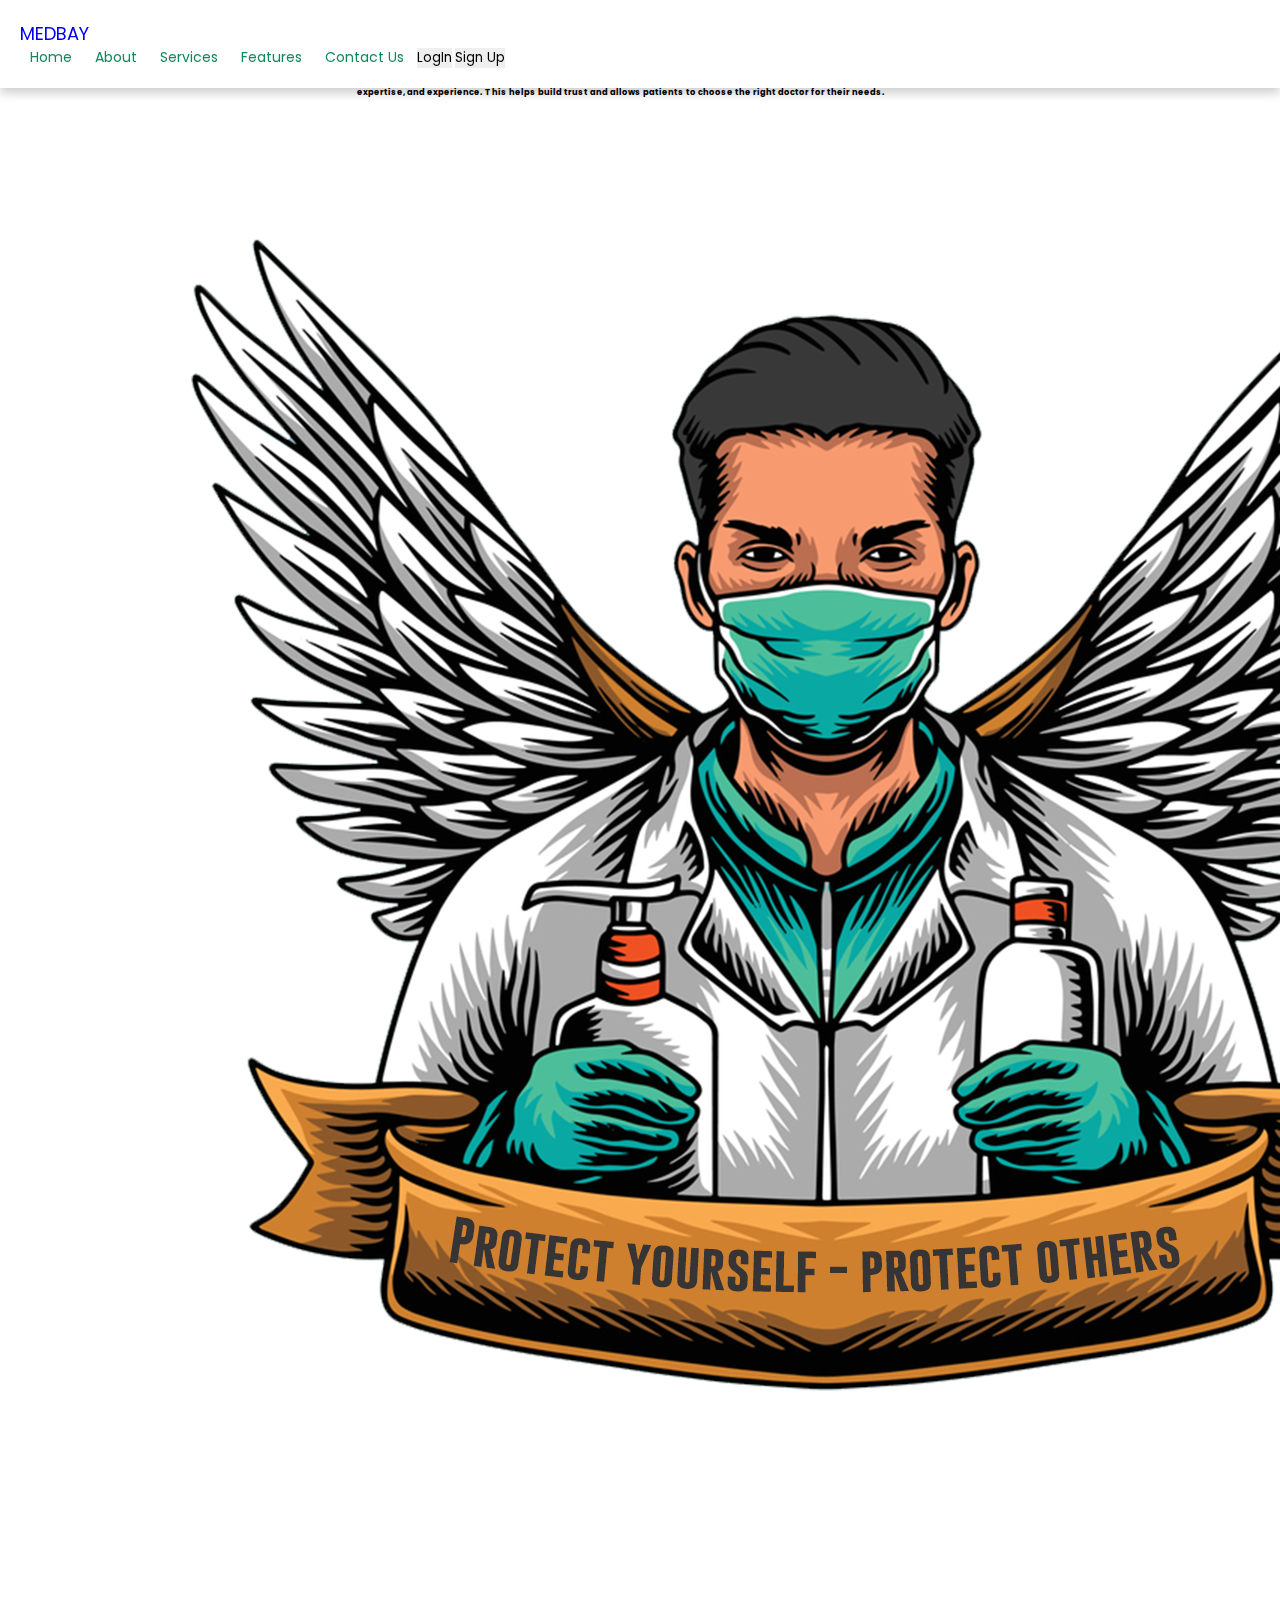
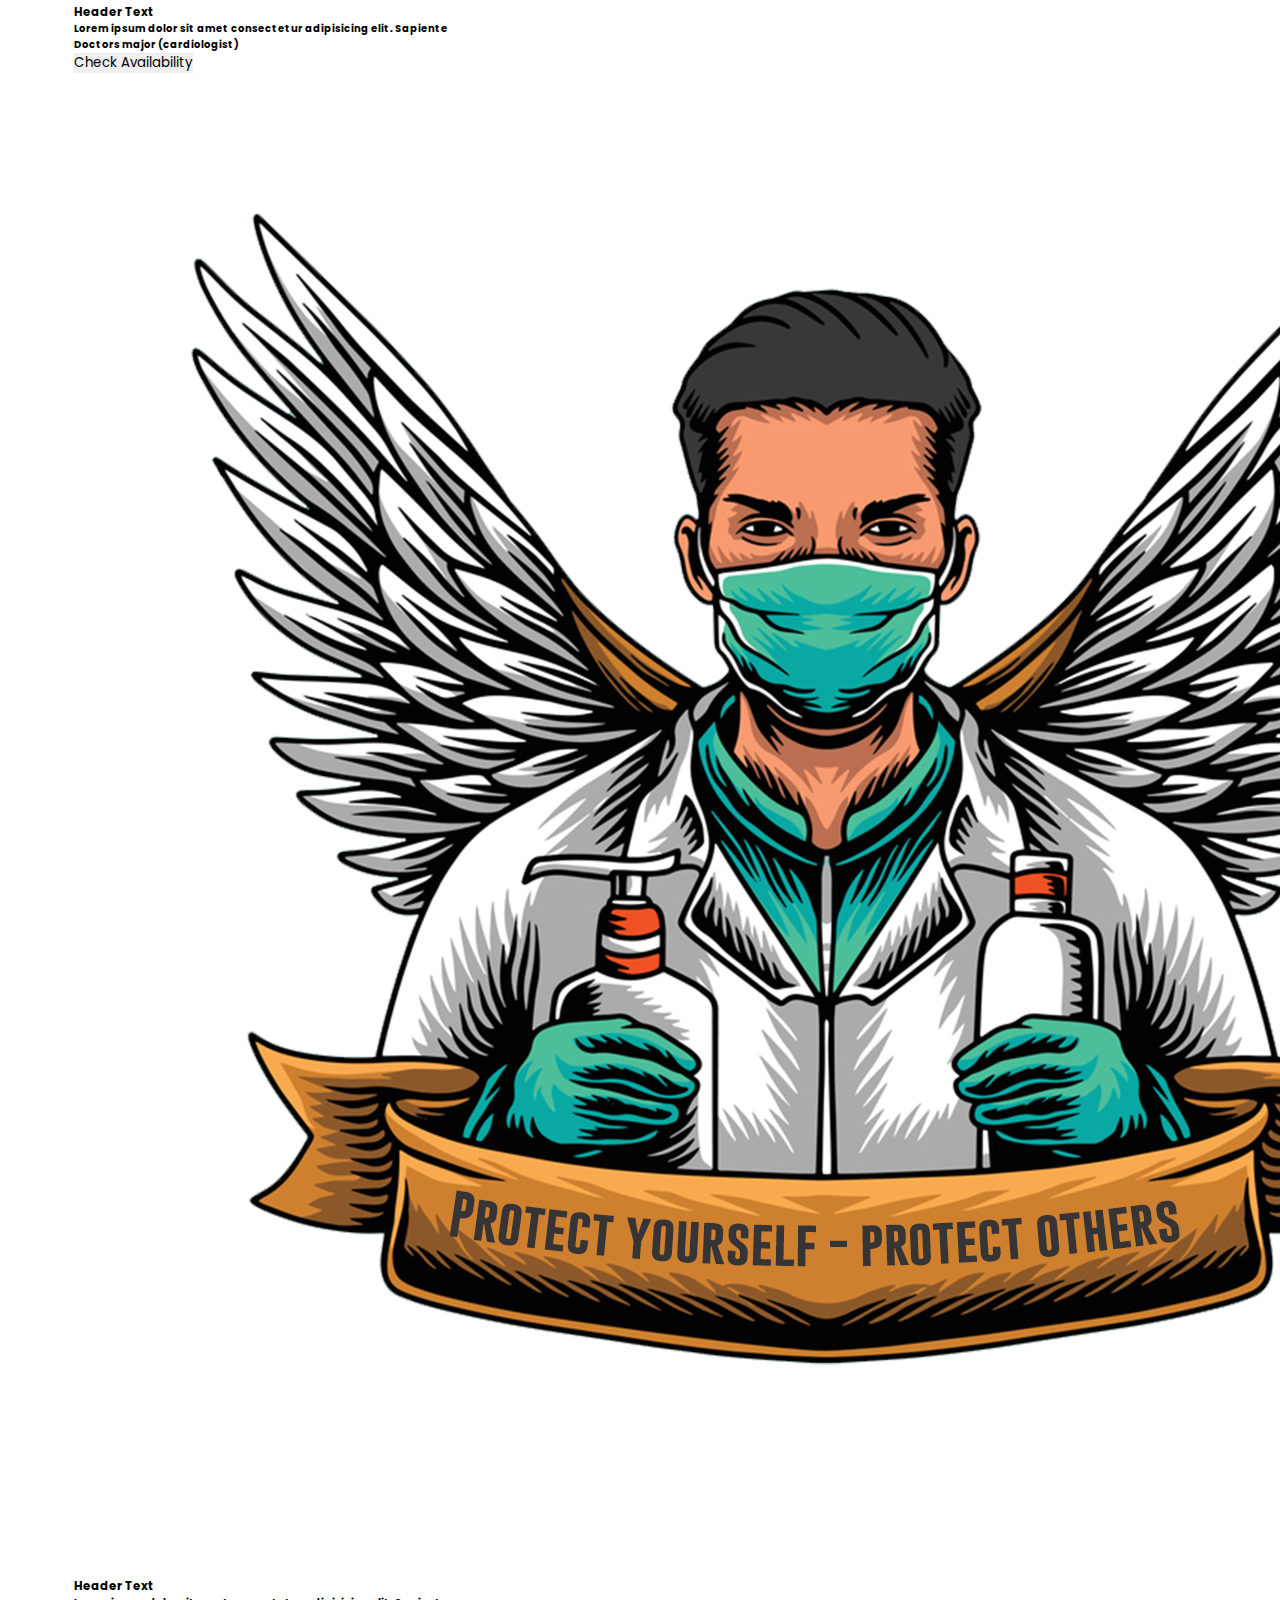
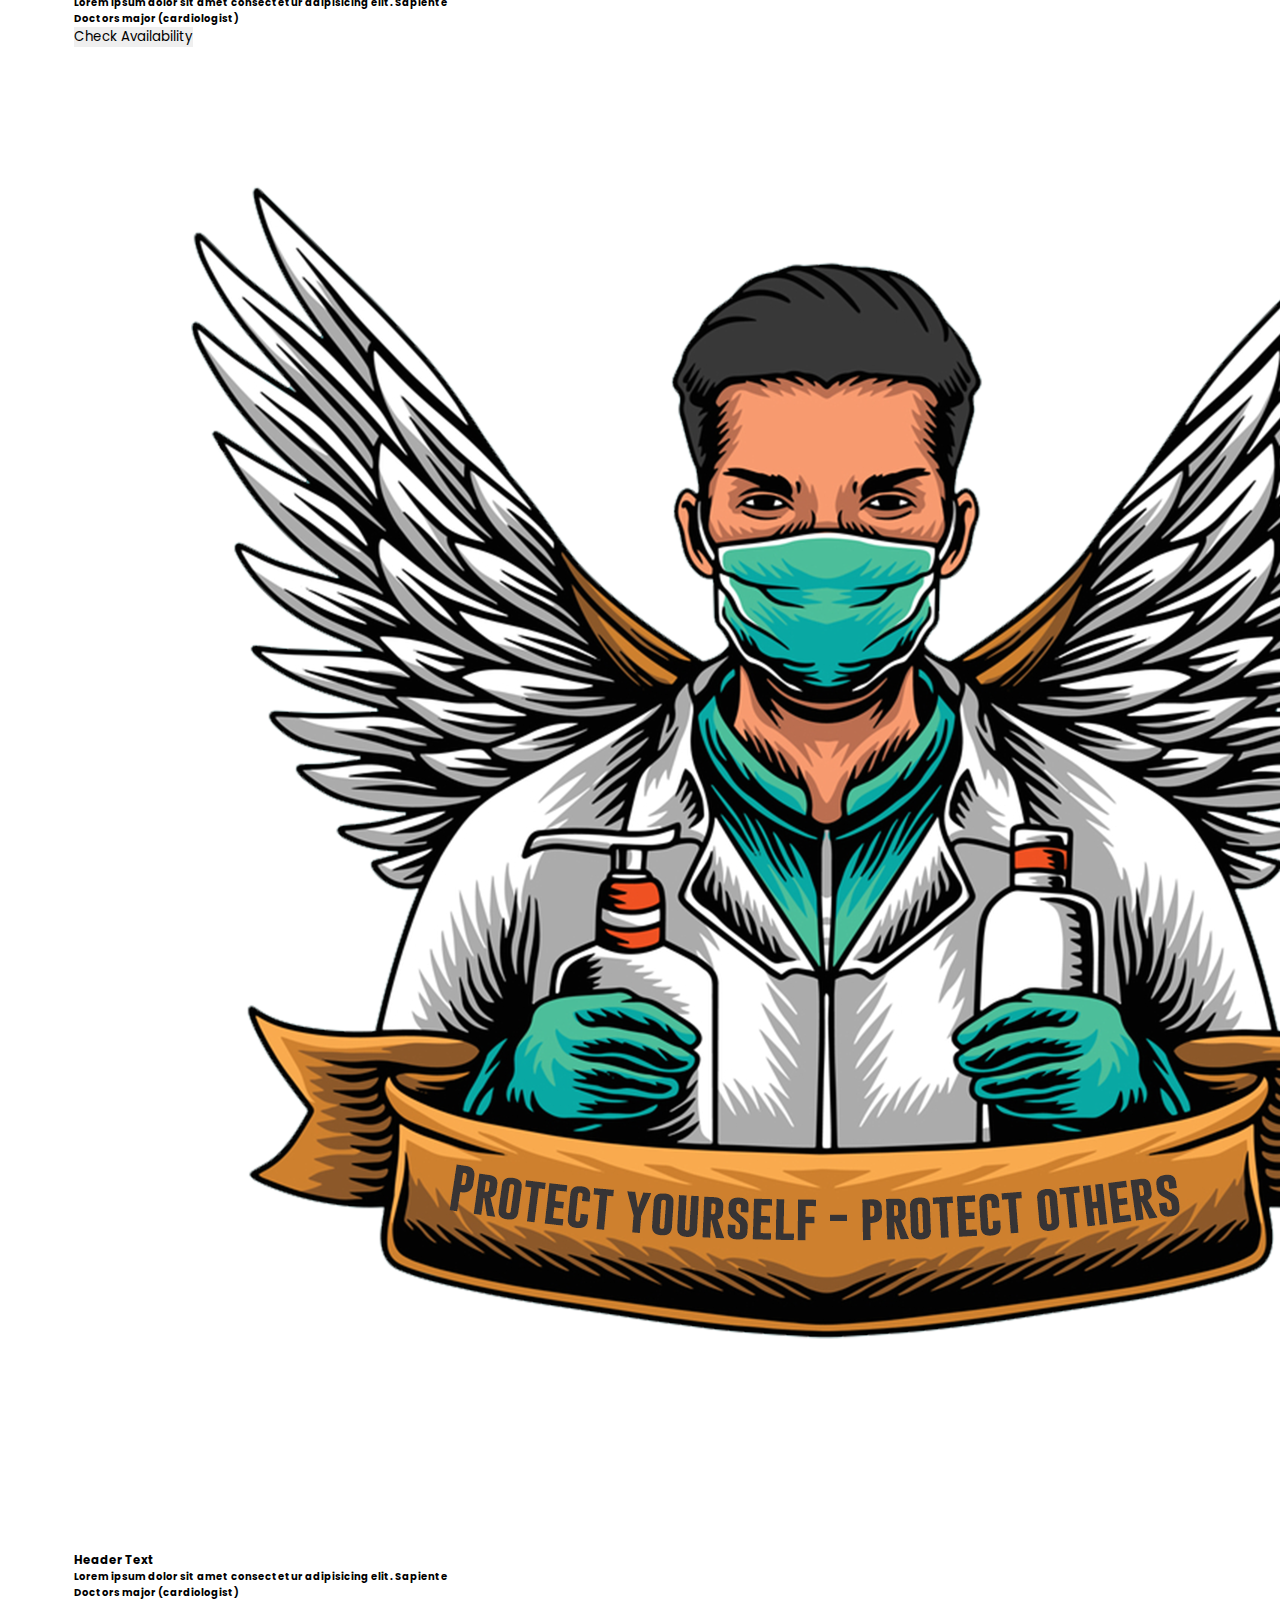
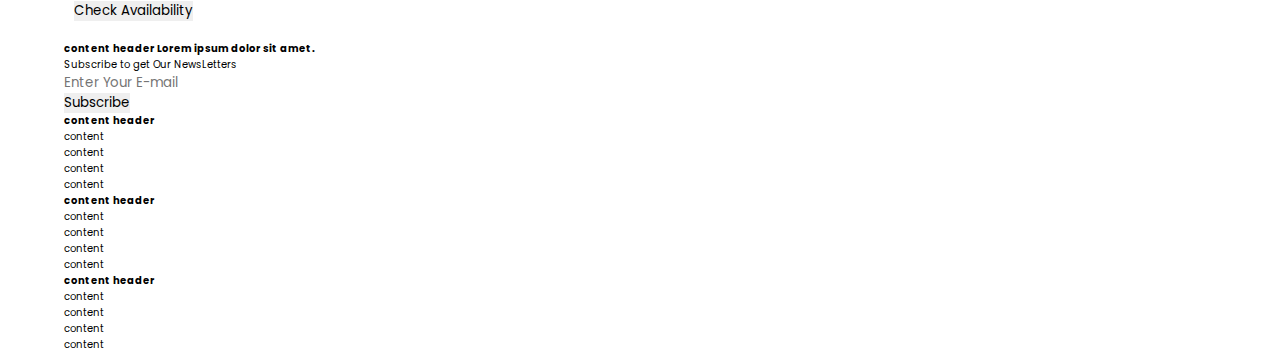
==== about.html @ 64ec44d7 "updated pages" ====
<!DOCTYPE html>
    <html lang="en">
      <head>
        <meta charset="UTF-8" />
        <meta http-equiv="X-UA-Compatible" content="IE=edge" />
        <meta
          name="viewport"
          content="width=device-width, initial-scale=1.0,maximum-scale=1, user-scalable=no"
        />
    
        <!-- css link -->
        <link rel="stylesheet" href="styles.css" />
    
        <!-- bootstrap link -->
        <link
          href="https://cdn.jsdelivr.net/npm/bootstrap@5.3.0/dist/css/bootstrap.min.css"
          rel="stylesheet"
          integrity="sha384-9ndCyUaIbzAi2FUVXJi0CjmCapSmO7SnpJef0486qhLnuZ2cdeRhO02iuK6FUUVM"
          crossorigin="anonymous"
        />
    
        <!-- boxicons -->
        <link
          href="https://unpkg.com/boxicons@2.1.4/css/boxicons.min.css"
          rel="stylesheet"
        />
    
        <!-- fontawesome icon link -->
        <link
          rel="stylesheet"
          href="https://cdnjs.cloudflare.com/ajax/libs/font-awesome/6.4.0/css/all.min.css"
          integrity="sha512-iecdLmaskl7CVkqkXNQ/ZH/XLlvWZOJyj7Yy7tcenmpD1ypASozpmT/E0iPtmFIB46ZmdtAc9eNBvH0H/ZpiBw=="
          crossorigin="anonymous"
          referrerpolicy="no-referrer"
        />
        <!-- logo icon on title -->
        <link rel="icon" href="images/doc.svg" type="image/svg" />
        <title>Medbay Medicals</title>
      </head>
      <body class="bg-light">

        <!-- navbar section -->
        <header class="d-flex header justify-content-between align-items-end">
          <div class="logo">
            <a href="#" class="text-decoration-none p-3 text-success fw-bold">
              <span class=""><i class="fa-brands fa-instalod"></i> </span
              ><span class="">MEDBAY</span>
            </a>
          </div>
    
          <div id="nv-items" class="fw-bold nv-item">
            <a href="index.html" class="active">Home</a>
            <a href="about.html" class="active">About</a>
            <a href="services.html" class="active">Services</a>
            <a href="features.html" class="active">Features</a>
            <a href="contact.html" class="active">Contact Us</a>
    
            <button class="btn btn-outline-success px-3 fw-bold">LogIn</button>
            <button class="btn btn-success mx-2 px-3 mx-2">Sign Up</button>
          </div>
    
          <i class="bx bx-menu text-success" id="menu-icon"></i>
        </header>
    
    <section class="section-sm team pb-5">

        <div class="text-center my-5">
          <h2 class="text-dark fw-bold">Meet Our Team</h2>
          <h5 class="text-dark wth-md">
            Let us Introduce the medical professionals working at the
            clinic/hospital. Provide their qualifications, areas of expertise, and
            experience. This helps build trust and allows patients to choose the
            right doctor for their needs.
          </h5>
        </div>
  
        <div class="flex-wrap">
          <div class="row gap-3 mt-5 mb-3">
            <div class="col-md text-center card p-3 bg-secondary-subtle">
              <div class="text-center">
                <img src="images/doc-prot.png" alt="" class="w-25" />
              </div>
              <h3 class="py-3">Header Text</h3>
              <h4 class="py-3">
                Lorem ipsum dolor sit amet consectetur adipisicing elit. Sapiente
              </h4>
              <h4 class="pb-2">Doctors major (cardiologist)</h4>
              <button class="btn btn-success px-3 fw-bold">
                Check Availability
              </button>
            </div>
  
            <div class="col-md text-center card p-3 bg-secondary-subtle">
              <div class="text-center">
                <img src="images/doc-prot.png" alt="" class="w-25" />
              </div>
              <h3 class="py-3">Header Text</h3>
              <h4 class="py-3">
                Lorem ipsum dolor sit amet consectetur adipisicing elit. Sapiente
              </h4>
              <h4 class="pb-2">Doctors major (cardiologist)</h4>
              <button class="btn btn-success px-3 fw-bold">
                Check Availability
              </button>
            </div>
  
            <div class="col-md text-center card p-3 bg-secondary-subtle">
              <div class="text-center">
                <img src="images/doc-prot.png" alt="" class="w-25" />
              </div>
              <h3 class="py-3">Header Text</h3>
              <h4 class="py-3">
                Lorem ipsum dolor sit amet consectetur adipisicing elit. Sapiente
              </h4>
              <h4 class="pb-2">Doctors major (cardiologist)</h4>
              <button class="btn btn-success px-3 fw-bold">
                Check Availability
              </button>
            </div>
          </div>
        </div>
  
      </section>
  
      <footer class="bg-dark mt-5">
  
        <section class="py-5">
          <div class="flex-wrap">
            <div class="row align-items-start">
              <div class="col-md-6">
                <h4 class="fw-bold text-light">
                  content header Lorem ipsum dolor sit amet.
                </h4>
                <p class="text-light">
                  Subscribe to get Our NewsLetters
                </p>
                <input class="py-2 pe-5 ps-3 rounded bg-transparent border border-secondary" type="text" placeholder="Enter Your E-mail"> <br>
                <button class="btn btn-success fw-bold rounded-pill px-5 my-3">
                  Subscribe
                </button>
              </div>
              <div class="col-md">
                <h4 class="fw-bold text-light">
                  content header
                </h4>
                <p class="text-light">
                  content
                </p>
                <p class="text-light">
                  content
                </p>
                <p class="text-light">
                  content
                </p>
                <p class="text-light">
                  content
                </p>
              </div>
              <div class="col-md">
                <h4 class="fw-bold text-light">
                  content header
                </h4>
                <p class="text-light">
                  content
                </p>
                <p class="text-light">
                  content
                </p>
                <p class="text-light">
                  content
                </p>
                <p class="text-light">
                  content
                </p>
              </div>
              <div class="col-md">
                <h4 class="fw-bold text-light">
                  content header
                </h4>
                <p class="text-light">
                  content
                </p>
                <p class="text-light">
                  content
                </p>
                <p class="text-light">
                  content
                </p>
                <p class="text-light">
                  content
                </p>
              </div>
            </div>
          </div>
        </section>
  
      </footer>
  
      <script src="script.js"></script>
      <script
        src="https://cdn.jsdelivr.net/npm/bootstrap@5.3.0-alpha3/dist/js/bootstrap.bundle.min.js"
        integrity="sha384-ENjdO4Dr2bkBIFxQpeoTz1HIcje39Wm4jDKdf19U8gI4ddQ3GYNS7NTKfAdVQSZe"
        crossorigin="anonymous"
      ></script>
    </body>
  </html>
---- styles.css ----
@import url('https://fonts.googleapis.com/css2?family=Poppins:wght@300;400;500;600;700;800;900&display=swap');

*{
    margin: 0;
    padding: 0;
    box-sizing: border-box;
    text-decoration: none;
    border: none;
    font-family: 'Poppins', sans-serif;
    outline: none;
    scroll-behavior: smooth;
}
html {
    font-size: 62.5%;
    overflow-x: hidden;
}
section{
  width: 90%;
  margin:0 auto;
}

.pt-7{
    padding-top: 5rem;
}
.pb-7{
    padding-bottom: 5rem;
}
.py-7{
    padding: 5rem 0;
}
.section-sm{
    min-height: 100vh;
    padding: 5rem 1rem 2rem; 
}
.sub-section{
    min-height: 100vh;
    padding: 10rem 1rem 2rem;
}
/* header and navbar functionality */
.header{
  position: fixed;
  top: 0;
  left: 0;
  width: 100%;
 z-index: 99;
 padding: 2rem 2rem;
background: #fff;
box-shadow: 0 .5rem 1rem rgba(0, 0, 0, .2);
}
.header.sticky {
    border-bottom: .1rem solid rgba(0, 0, 0, .2);
    box-shadow: 0 .5rem 1rem rgba(0, 0, 0, .2);
}
.logo a{
    font-size: 18px;
}
#nv-items a{
    color: #0f885b;
    text-decoration: none;
    font-size: 14px;
   padding: 1rem;
    align-items:center;
}

#nv-items a:hover {
    color:#3ad29a;
}

#menu-icon{
    font-size: 3.2rem;
    color: #fff;
    display: none;
}
.mobile{
  display: none;
}
.display-md{
    display: block;
}
.display-sm{
    display: none;
}
.wth-md{
    width: 50%;
    margin: 0 auto;
}

.box{
    display: flex;
    flex-wrap: wrap;
    gap: .5rem;
}
.box-item{
    flex-grow: 1;
    flex-basis: 200;
}

  /* meadia query */
  @media (max-width: 768px){
    #menu-icon{
        display: block;
    }
    header{
      background: #fff;
      padding: 2rem 2rem !important;
    }
    .mobile{
      display: block;
    }
    .nv-item {
        position: absolute;
        top: 100%;
        left: 0;
        width: 100%;
        padding: 1rem 3% !important;
        background: #fff;
        color: #0f885b;
        border-top: .1rem solid rgba(0, 0, 0, .2);
        box-shadow: 0 .5rem 1rem rgba(0, 0, 0, .2);
        display: none;
    }

    .nv-item.active{
        display: block;
        height: 40vh;
        text-align: start !important; 
    }
      .nv-item a{
        display: block !important;
        margin: 1rem 0;
    }
    .display-sm{
        display: block !important;
    }
    .display-md{
        display: none !important;
    }
    .wth-md{
        width: 100%;
    }
    
}
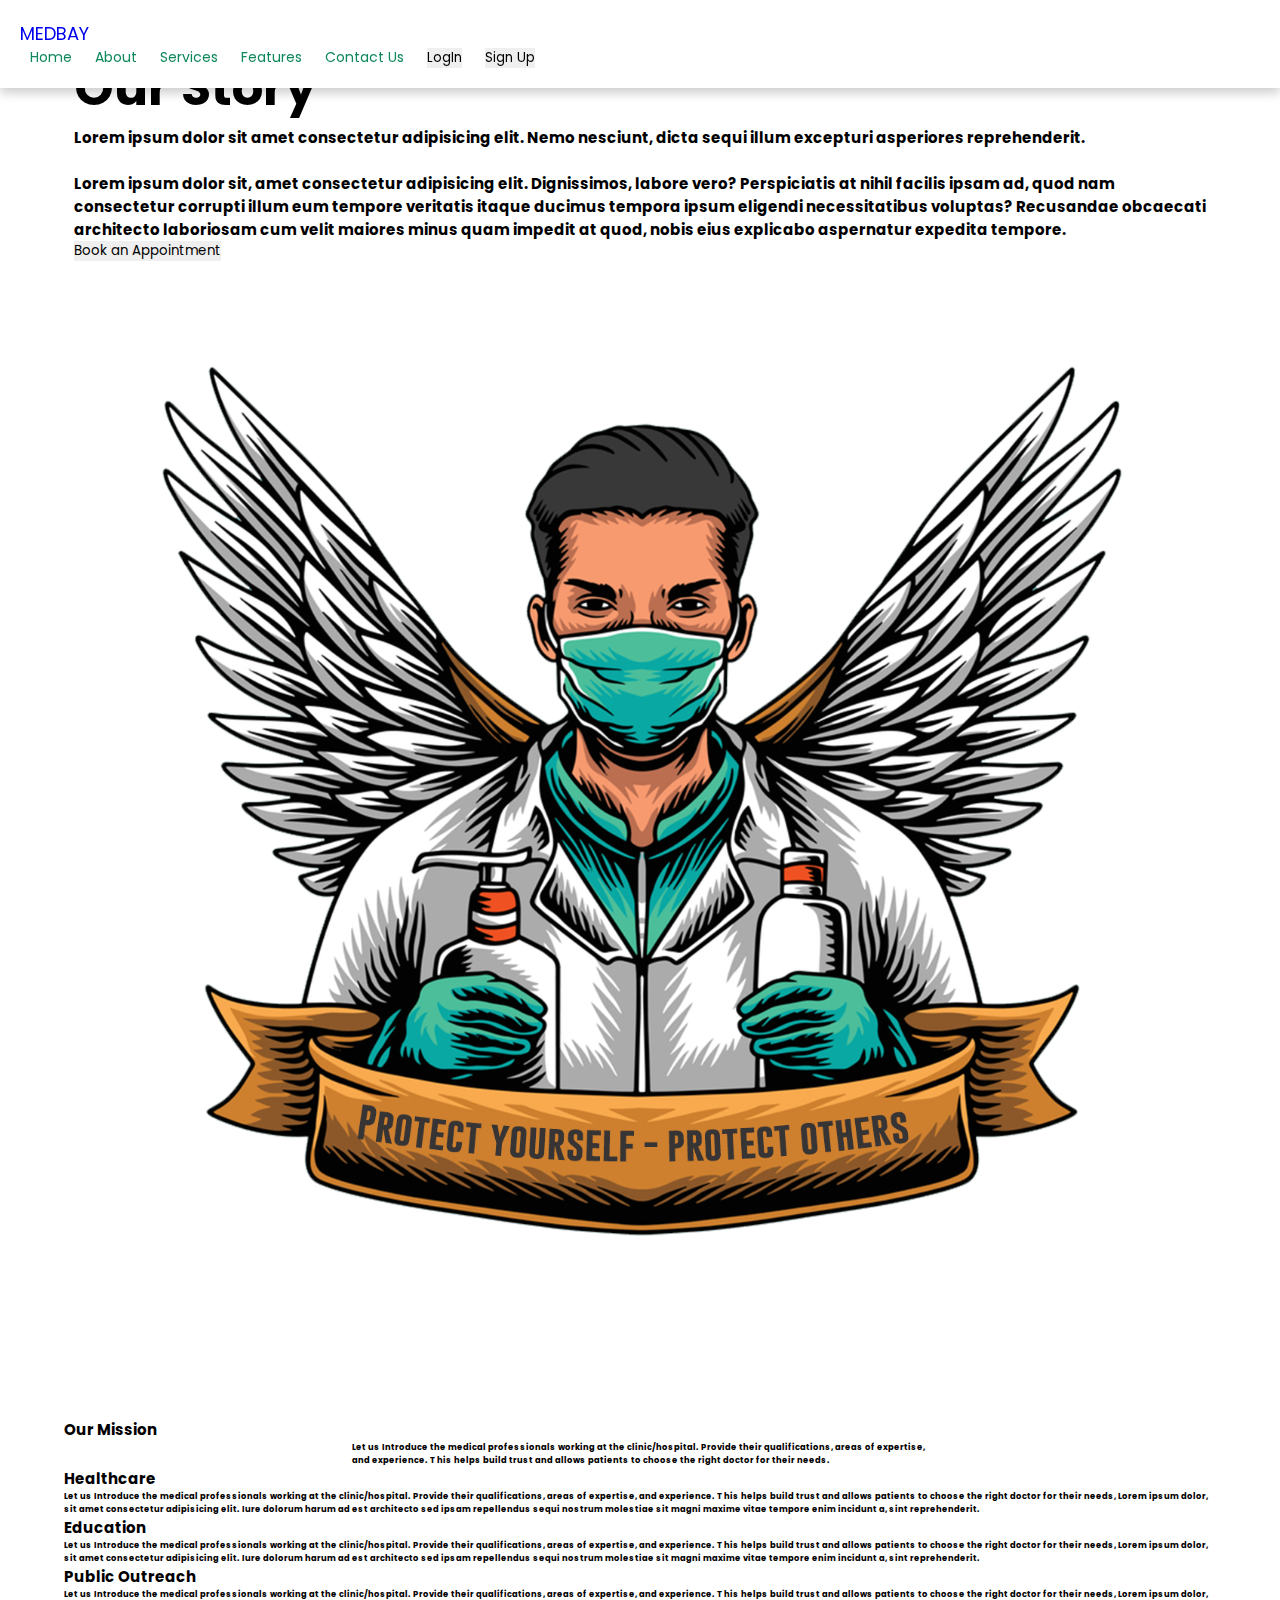
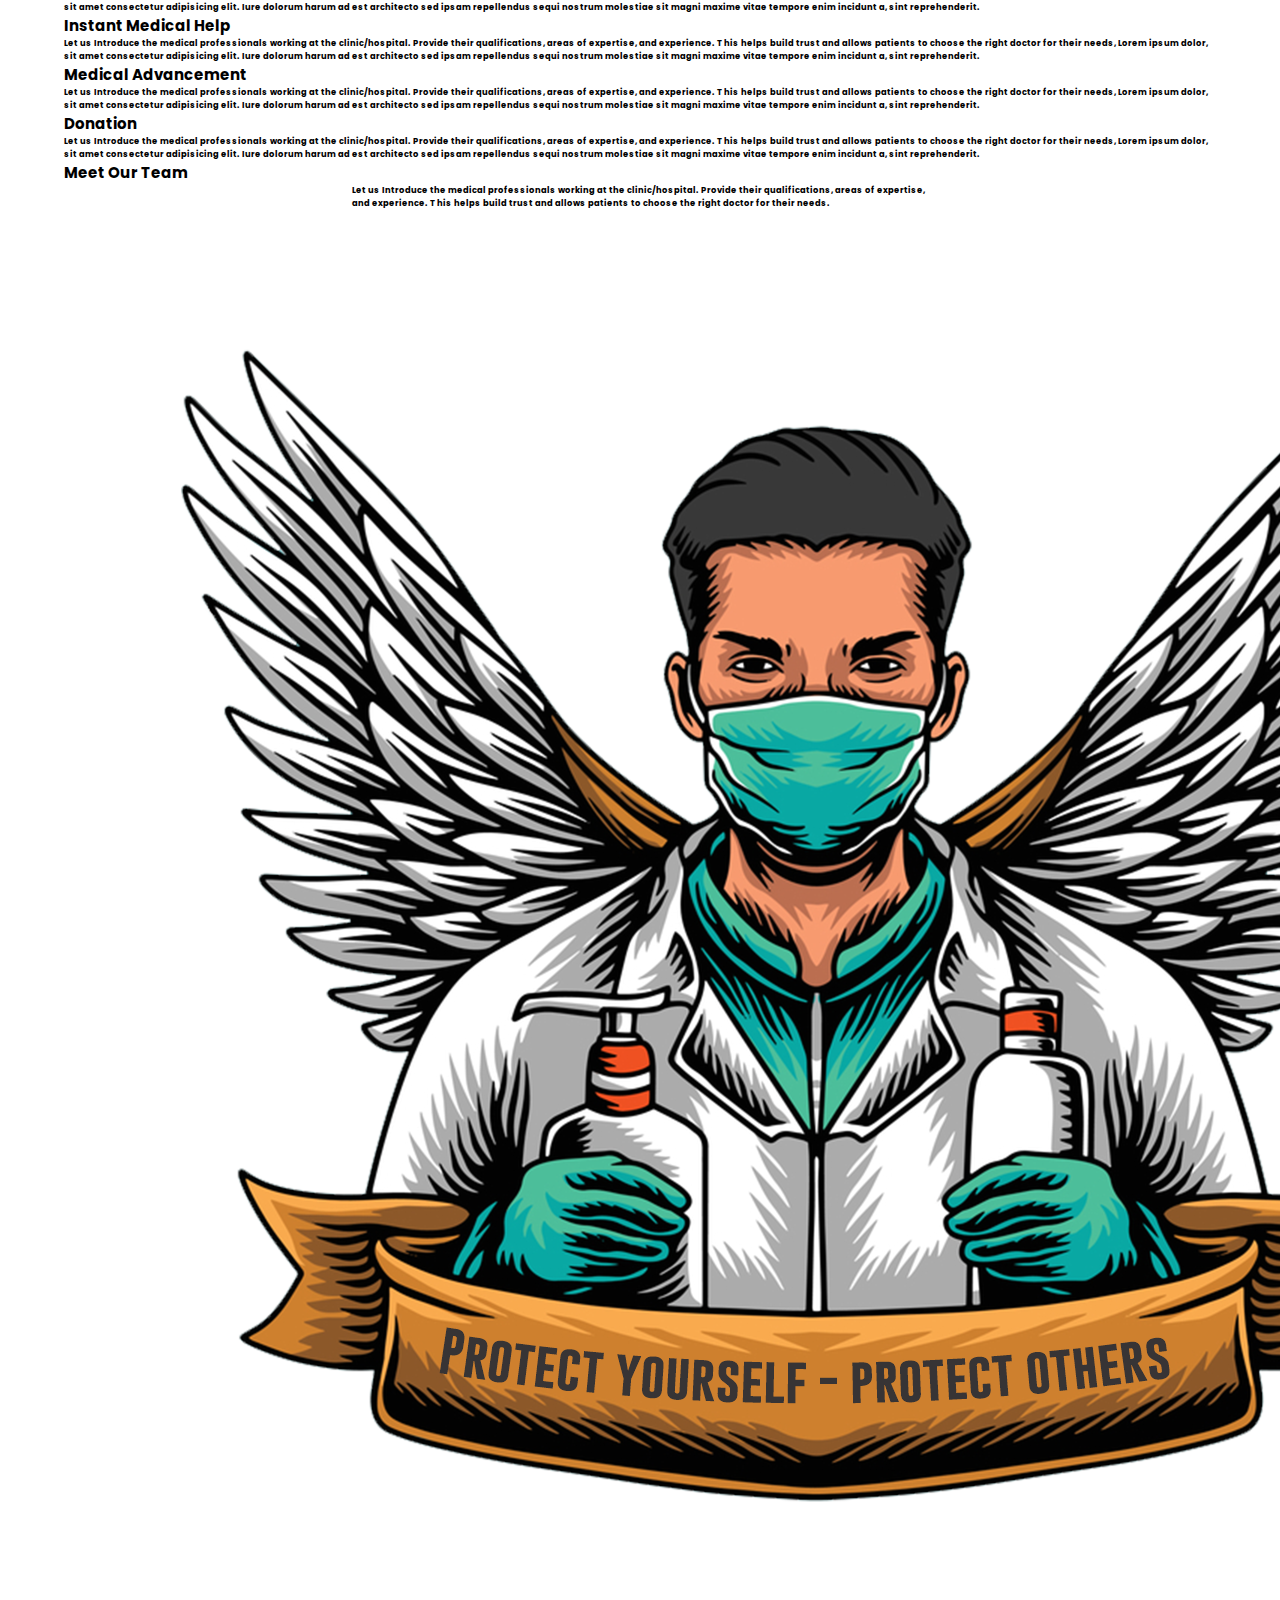
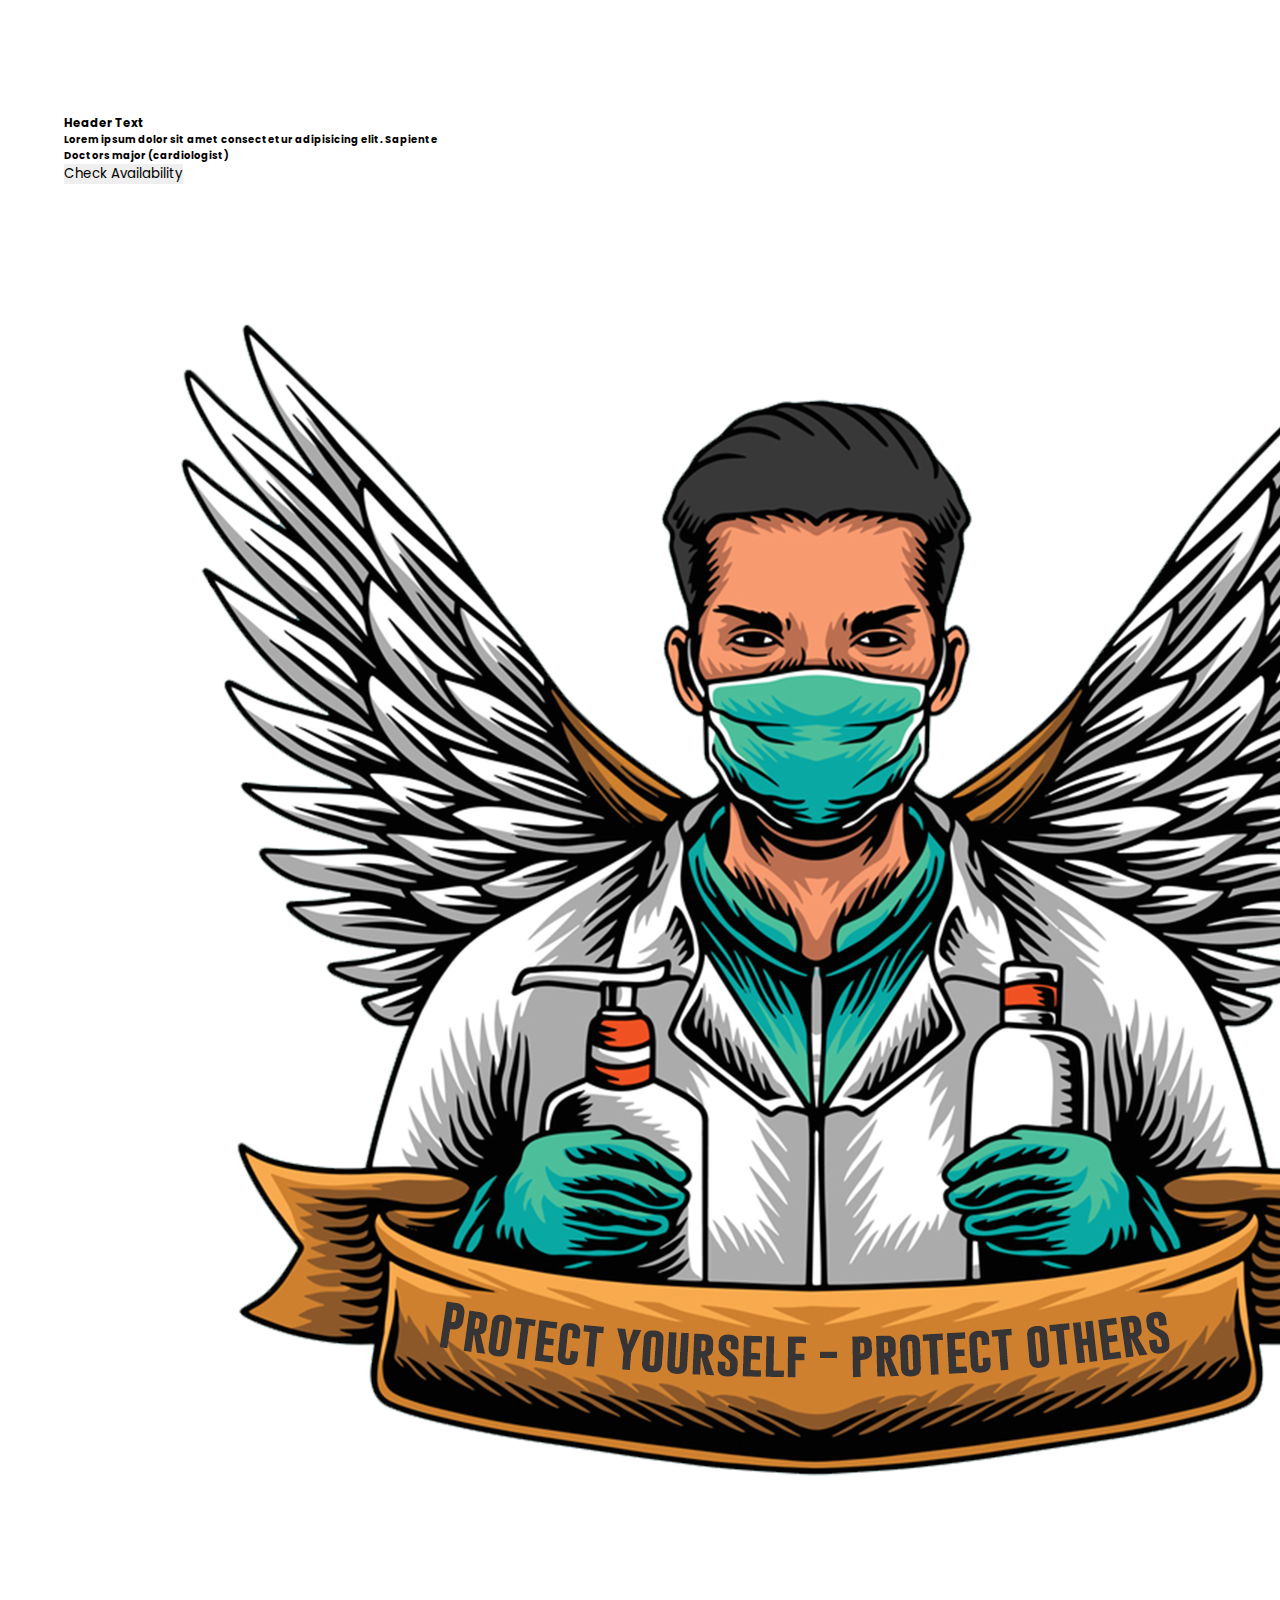
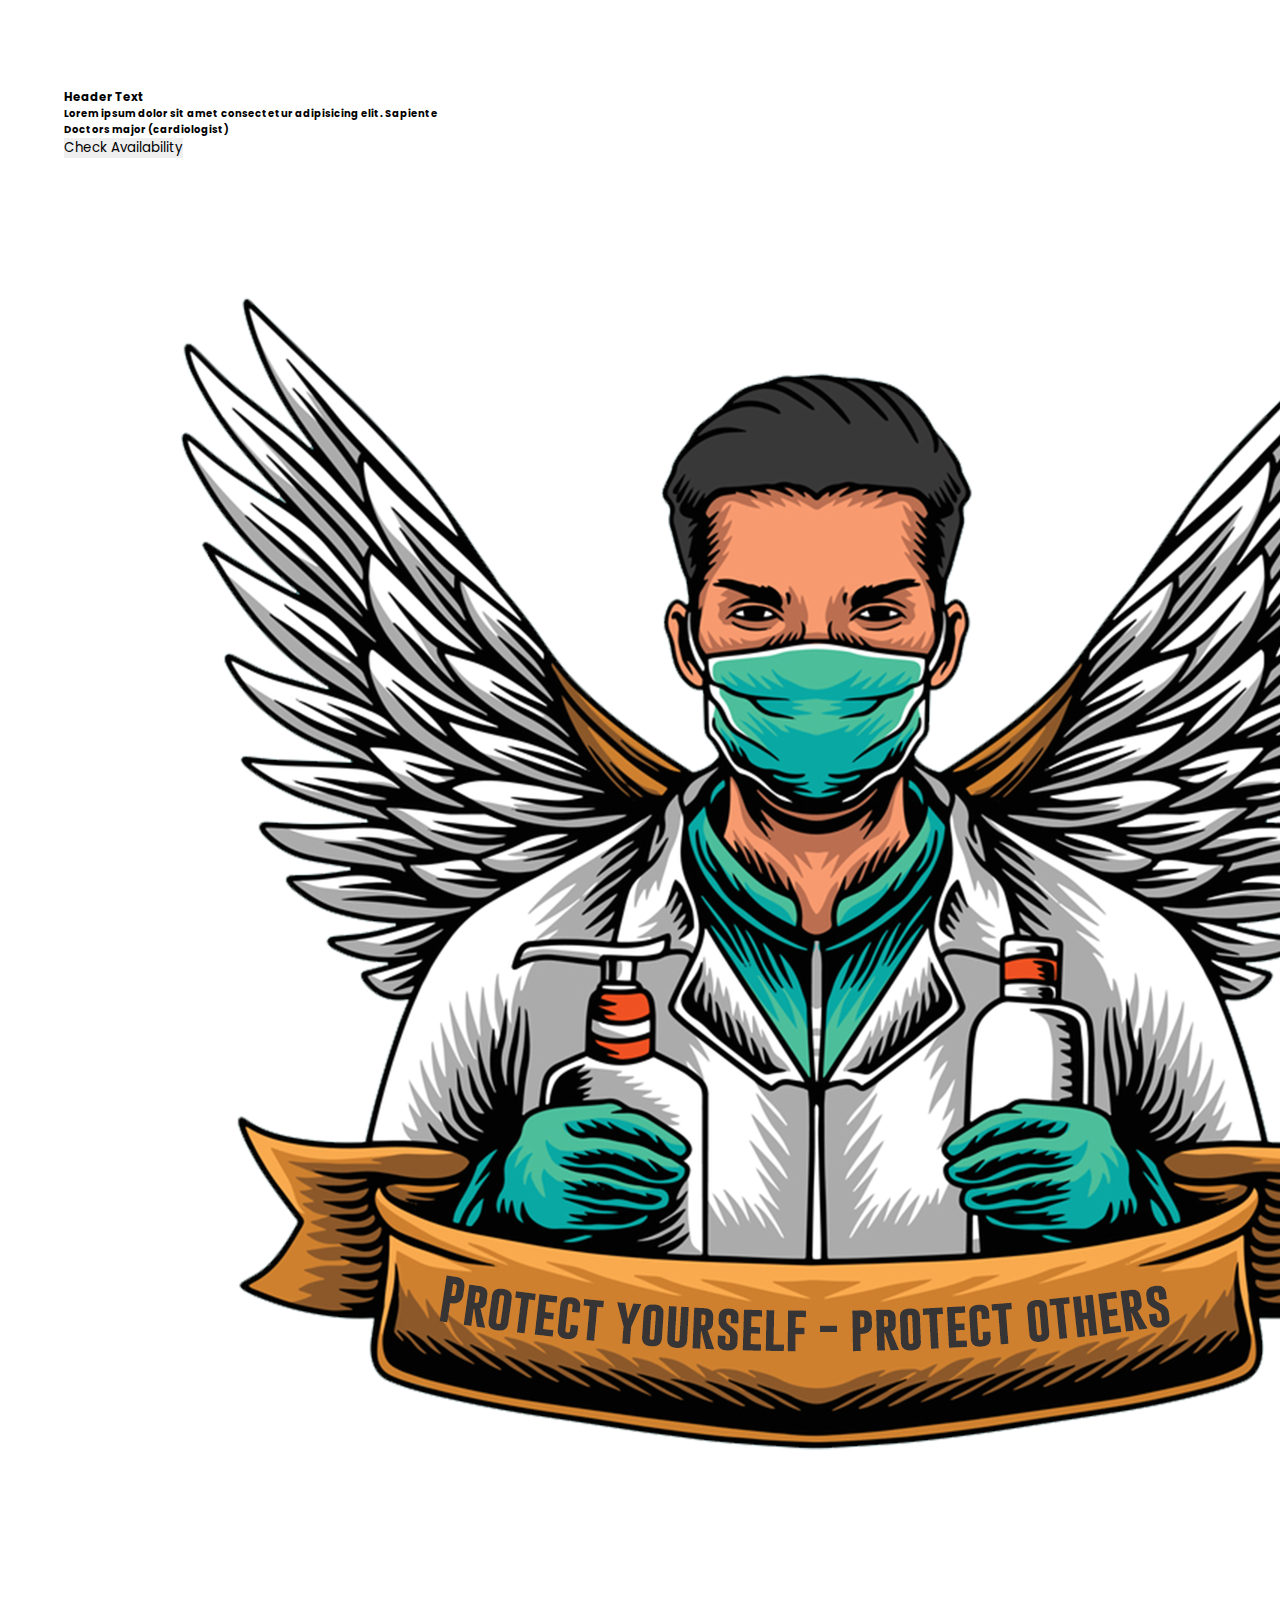
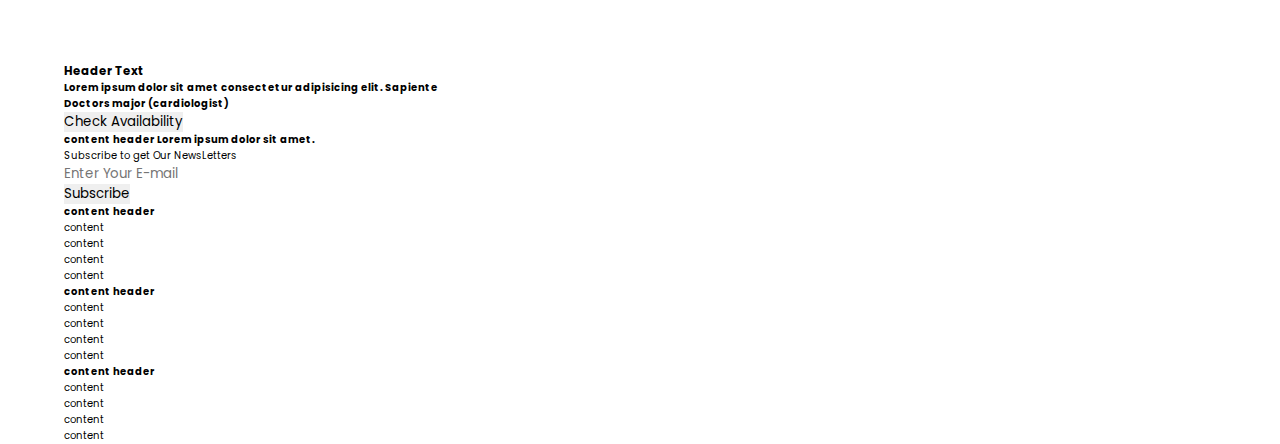
==== commit 0b92dcec: "final commit" ====
--- a/about.html
+++ b/about.html
@@ -1,72 +1,103 @@
-
-    <!DOCTYPE html>
-    <html lang="en">
-      <head>
-        <meta charset="UTF-8" />
-        <meta http-equiv="X-UA-Compatible" content="IE=edge" />
-        <meta
-          name="viewport"
-          content="width=device-width, initial-scale=1.0,maximum-scale=1, user-scalable=no"
-        />
-    
-        <!-- css link -->
-        <link rel="stylesheet" href="styles.css" />
-    
-        <!-- bootstrap link -->
-        <link
-          href="https://cdn.jsdelivr.net/npm/bootstrap@5.3.0/dist/css/bootstrap.min.css"
-          rel="stylesheet"
-          integrity="sha384-9ndCyUaIbzAi2FUVXJi0CjmCapSmO7SnpJef0486qhLnuZ2cdeRhO02iuK6FUUVM"
-          crossorigin="anonymous"
-        />
-    
-        <!-- boxicons -->
-        <link
-          href="https://unpkg.com/boxicons@2.1.4/css/boxicons.min.css"
-          rel="stylesheet"
-        />
-    
-        <!-- fontawesome icon link -->
-        <link
-          rel="stylesheet"
-          href="https://cdnjs.cloudflare.com/ajax/libs/font-awesome/6.4.0/css/all.min.css"
-          integrity="sha512-iecdLmaskl7CVkqkXNQ/ZH/XLlvWZOJyj7Yy7tcenmpD1ypASozpmT/E0iPtmFIB46ZmdtAc9eNBvH0H/ZpiBw=="
-          crossorigin="anonymous"
-          referrerpolicy="no-referrer"
-        />
-        <!-- logo icon on title -->
-        <link rel="icon" href="images/doc.svg" type="image/svg" />
-        <title>Medbay Medicals</title>
-      </head>
-      <body class="bg-light">
-
-        <!-- navbar section -->
-        <header class="d-flex header justify-content-between align-items-end">
-          <div class="logo">
-            <a href="#" class="text-decoration-none p-3 text-success fw-bold">
-              <span class=""><i class="fa-brands fa-instalod"></i> </span
-              ><span class="">MEDBAY</span>
-            </a>
-          </div>
-    
-          <div id="nv-items" class="fw-bold nv-item">
-            <a href="index.html" class="active">Home</a>
-            <a href="about.html" class="active">About</a>
-            <a href="services.html" class="active">Services</a>
-            <a href="features.html" class="active">Features</a>
-            <a href="contact.html" class="active">Contact Us</a>
-    
-            <button class="btn btn-outline-success px-3 fw-bold">LogIn</button>
-            <button class="btn btn-success mx-2 px-3 mx-2">Sign Up</button>
-          </div>
-    
-          <i class="bx bx-menu text-success" id="menu-icon"></i>
-        </header>
-    
-    <section class="section-sm team pb-5">
-
+<!DOCTYPE html>
+<html lang="en">
+  <head>
+    <meta charset="UTF-8" />
+    <meta http-equiv="X-UA-Compatible" content="IE=edge" />
+    <meta
+      name="viewport"
+      content="width=device-width, initial-scale=1.0,maximum-scale=1, user-scalable=no"
+    />
+
+    <!-- css link -->
+    <link rel="stylesheet" href="styles.css" />
+
+    <!-- bootstrap link -->
+    <link
+      href="https://cdn.jsdelivr.net/npm/bootstrap@5.3.0/dist/css/bootstrap.min.css"
+      rel="stylesheet"
+      integrity="sha384-9ndCyUaIbzAi2FUVXJi0CjmCapSmO7SnpJef0486qhLnuZ2cdeRhO02iuK6FUUVM"
+      crossorigin="anonymous"
+    />
+
+    <!-- boxicons -->
+    <link
+      href="https://unpkg.com/boxicons@2.1.4/css/boxicons.min.css"
+      rel="stylesheet"
+    />
+
+    <!-- fontawesome icon link -->
+    <link
+      rel="stylesheet"
+      href="https://cdnjs.cloudflare.com/ajax/libs/font-awesome/6.4.0/css/all.min.css"
+      integrity="sha512-iecdLmaskl7CVkqkXNQ/ZH/XLlvWZOJyj7Yy7tcenmpD1ypASozpmT/E0iPtmFIB46ZmdtAc9eNBvH0H/ZpiBw=="
+      crossorigin="anonymous"
+      referrerpolicy="no-referrer"
+    />
+    <!-- logo icon on title -->
+    <link rel="icon" href="images/doc.svg" type="image/svg" />
+    <title>Medbay Medicals</title>
+  </head>
+  <body class="bg-light">
+    <!-- navbar section -->
+    <header class="d-flex header justify-content-between align-items-end">
+      <div class="logo">
+        <a href="#" class="text-decoration-none p-3 text-success fw-bold">
+          <span class=""><i class="fa-brands fa-instalod"></i> </span
+          ><span class="">MEDBAY</span>
+        </a>
+      </div>
+
+      <div id="nv-items" class="fw-bold nv-item">
+        <a href="index.html" class="active">Home</a>
+        <a href="about.html" class="active">About</a>
+        <a href="services.html" class="active">Services</a>
+        <a href="features.html" class="active">Features</a>
+        <a href="contact.html" class="active">Contact Us</a>
+
+        <a href="login.html"><button class="btn btn-outline-success px-3 fw-bold">LogIn</button></a>
+            <a href="signup.html"><button class="btn btn-success px-3 fw-bold">Sign Up</button></a>
+      </div>
+
+      <i class="bx bx-menu text-success" id="menu-icon"></i>
+    </header>
+
+    <section class="section-sm">
+      <div class="flex-wrap mt-5">
+        <div class="row align-items-center">
+          <div class="col-md">
+            <h1 style="font-size: 50px" class="text-dark fw-bold">Our Story</h1>
+            <h2 class="text-dark my-3">
+              Lorem ipsum dolor sit amet consectetur adipisicing elit. Nemo
+              nesciunt, dicta sequi illum excepturi asperiores reprehenderit.
+              <br /><br />
+              Lorem ipsum dolor sit, amet consectetur adipisicing elit.
+              Dignissimos, labore vero? Perspiciatis at nihil facilis ipsam ad,
+              quod nam consectetur corrupti illum eum tempore veritatis itaque
+              ducimus tempora ipsum eligendi necessitatibus voluptas? Recusandae
+              obcaecati architecto laboriosam cum velit maiores minus quam
+              impedit at quod, nobis eius explicabo aspernatur expedita tempore.
+            </h2>
+
+            <div class="text-start">
+              <button
+                class="btn btn-success fs-2 fw-semi-bold my-3 text-light fw-bold px-4"
+              >
+                Book an Appointment
+              </button>
+            </div>
+          </div>
+
+          <div class="col-md">
+            <img style="width: 100%" src="images/doc-prot.png" alt="" />
+          </div>
+        </div>
+      </div>
+    </section>
+
+    <article class="bg-secondary-subtle py-4">
+      <section>
         <div class="text-center my-5">
-          <h2 class="text-dark fw-bold">Meet Our Team</h2>
+          <h2 class="text-dark fw-bold">Our  Mission</h2>
           <h5 class="text-dark wth-md">
             Let us Introduce the medical professionals working at the
             clinic/hospital. Provide their qualifications, areas of expertise, and
@@ -75,134 +106,172 @@
           </h5>
         </div>
   
+  
+        <div class="text-start my-5 pt-5">
+          <h2 class="text-dark fw-bold">Healthcare</h2>
+          <h5 class="text-dark">
+            Let us Introduce the medical professionals working at the
+            clinic/hospital. Provide their qualifications, areas of expertise, and
+            experience. This helps build trust and allows patients to choose the
+            right doctor for their needs, Lorem ipsum dolor, sit amet consectetur adipisicing elit. Iure dolorum harum ad est architecto sed ipsam repellendus sequi nostrum molestiae sit magni maxime vitae tempore enim incidunt a, sint reprehenderit.
+          </h5>
+        </div>
+        <div class="text-start my-5">
+          <h2 class="text-dark fw-bold">Education</h2>
+          <h5 class="text-dark">
+            Let us Introduce the medical professionals working at the
+            clinic/hospital. Provide their qualifications, areas of expertise, and
+            experience. This helps build trust and allows patients to choose the
+            right doctor for their needs, Lorem ipsum dolor, sit amet consectetur adipisicing elit. Iure dolorum harum ad est architecto sed ipsam repellendus sequi nostrum molestiae sit magni maxime vitae tempore enim incidunt a, sint reprehenderit.
+          </h5>
+        </div>
+        <div class="text-start my-5">
+          <h2 class="text-dark fw-bold">Public Outreach</h2>
+          <h5 class="text-dark">
+            Let us Introduce the medical professionals working at the
+            clinic/hospital. Provide their qualifications, areas of expertise, and
+            experience. This helps build trust and allows patients to choose the
+            right doctor for their needs, Lorem ipsum dolor, sit amet consectetur adipisicing elit. Iure dolorum harum ad est architecto sed ipsam repellendus sequi nostrum molestiae sit magni maxime vitae tempore enim incidunt a, sint reprehenderit.
+          </h5>
+        </div>
+        <div class="text-start my-5">
+          <h2 class="text-dark fw-bold">Instant Medical Help</h2>
+          <h5 class="text-dark">
+            Let us Introduce the medical professionals working at the
+            clinic/hospital. Provide their qualifications, areas of expertise, and
+            experience. This helps build trust and allows patients to choose the
+            right doctor for their needs, Lorem ipsum dolor, sit amet consectetur adipisicing elit. Iure dolorum harum ad est architecto sed ipsam repellendus sequi nostrum molestiae sit magni maxime vitae tempore enim incidunt a, sint reprehenderit.
+          </h5>
+        </div>
+        <div class="text-start my-5">
+          <h2 class="text-dark fw-bold">Medical Advancement</h2>
+          <h5 class="text-dark">
+            Let us Introduce the medical professionals working at the
+            clinic/hospital. Provide their qualifications, areas of expertise, and
+            experience. This helps build trust and allows patients to choose the
+            right doctor for their needs, Lorem ipsum dolor, sit amet consectetur adipisicing elit. Iure dolorum harum ad est architecto sed ipsam repellendus sequi nostrum molestiae sit magni maxime vitae tempore enim incidunt a, sint reprehenderit.
+          </h5>
+        </div>
+        <div class="text-start my-5 pb-5">
+          <h2 class="text-dark fw-bold">Donation</h2>
+          <h5 class="text-dark">
+            Let us Introduce the medical professionals working at the
+            clinic/hospital. Provide their qualifications, areas of expertise, and
+            experience. This helps build trust and allows patients to choose the
+            right doctor for their needs, Lorem ipsum dolor, sit amet consectetur adipisicing elit. Iure dolorum harum ad est architecto sed ipsam repellendus sequi nostrum molestiae sit magni maxime vitae tempore enim incidunt a, sint reprehenderit.
+          </h5>
+        </div>
+      </section>
+    </article>
+
+    <section class="team pb-5">
+      <div class="text-center my-5">
+        <h2 class="text-dark fw-bold">Meet Our Team</h2>
+        <h5 class="text-dark wth-md">
+          Let us Introduce the medical professionals working at the
+          clinic/hospital. Provide their qualifications, areas of expertise, and
+          experience. This helps build trust and allows patients to choose the
+          right doctor for their needs.
+        </h5>
+      </div>
+
+      <div class="flex-wrap">
+        <div class="row gap-3 mt-5 mb-3">
+          <div class="col-md text-center card p-3 bg-secondary-subtle">
+            <div class="text-center">
+              <img src="images/doc-prot.png" alt="" class="w-25" />
+            </div>
+            <h3 class="py-3">Header Text</h3>
+            <h4 class="py-3">
+              Lorem ipsum dolor sit amet consectetur adipisicing elit. Sapiente
+            </h4>
+            <h4 class="pb-2">Doctors major (cardiologist)</h4>
+            <button class="btn btn-success px-3 fw-bold">
+              Check Availability
+            </button>
+          </div>
+
+          <div class="col-md text-center card p-3 bg-secondary-subtle">
+            <div class="text-center">
+              <img src="images/doc-prot.png" alt="" class="w-25" />
+            </div>
+            <h3 class="py-3">Header Text</h3>
+            <h4 class="py-3">
+              Lorem ipsum dolor sit amet consectetur adipisicing elit. Sapiente
+            </h4>
+            <h4 class="pb-2">Doctors major (cardiologist)</h4>
+            <button class="btn btn-success px-3 fw-bold">
+              Check Availability
+            </button>
+          </div>
+
+          <div class="col-md text-center card p-3 bg-secondary-subtle">
+            <div class="text-center">
+              <img src="images/doc-prot.png" alt="" class="w-25" />
+            </div>
+            <h3 class="py-3">Header Text</h3>
+            <h4 class="py-3">
+              Lorem ipsum dolor sit amet consectetur adipisicing elit. Sapiente
+            </h4>
+            <h4 class="pb-2">Doctors major (cardiologist)</h4>
+            <button class="btn btn-success px-3 fw-bold">
+              Check Availability
+            </button>
+          </div>
+        </div>
+      </div>
+    </section>
+
+    <footer class="bg-dark mt-5">
+      <section class="py-5">
         <div class="flex-wrap">
-          <div class="row gap-3 mt-5 mb-3">
-            <div class="col-md text-center card p-3 bg-secondary-subtle">
-              <div class="text-center">
-                <img src="images/doc-prot.png" alt="" class="w-25" />
-              </div>
-              <h3 class="py-3">Header Text</h3>
-              <h4 class="py-3">
-                Lorem ipsum dolor sit amet consectetur adipisicing elit. Sapiente
+          <div class="row align-items-start">
+            <div class="col-md-6">
+              <h4 class="fw-bold text-light">
+                content header Lorem ipsum dolor sit amet.
               </h4>
-              <h4 class="pb-2">Doctors major (cardiologist)</h4>
-              <button class="btn btn-success px-3 fw-bold">
-                Check Availability
+              <p class="text-light">Subscribe to get Our NewsLetters</p>
+              <input
+                class="py-2 pe-5 ps-3 rounded bg-transparent border border-secondary"
+                type="text"
+                placeholder="Enter Your E-mail"
+              />
+              <br />
+              <button class="btn btn-success fw-bold rounded-pill px-5 my-3">
+                Subscribe
               </button>
             </div>
-  
-            <div class="col-md text-center card p-3 bg-secondary-subtle">
-              <div class="text-center">
-                <img src="images/doc-prot.png" alt="" class="w-25" />
-              </div>
-              <h3 class="py-3">Header Text</h3>
-              <h4 class="py-3">
-                Lorem ipsum dolor sit amet consectetur adipisicing elit. Sapiente
-              </h4>
-              <h4 class="pb-2">Doctors major (cardiologist)</h4>
-              <button class="btn btn-success px-3 fw-bold">
-                Check Availability
-              </button>
-            </div>
-  
-            <div class="col-md text-center card p-3 bg-secondary-subtle">
-              <div class="text-center">
-                <img src="images/doc-prot.png" alt="" class="w-25" />
-              </div>
-              <h3 class="py-3">Header Text</h3>
-              <h4 class="py-3">
-                Lorem ipsum dolor sit amet consectetur adipisicing elit. Sapiente
-              </h4>
-              <h4 class="pb-2">Doctors major (cardiologist)</h4>
-              <button class="btn btn-success px-3 fw-bold">
-                Check Availability
-              </button>
-            </div>
-          </div>
-        </div>
-  
+            <div class="col-md">
+              <h4 class="fw-bold text-light">content header</h4>
+              <p class="text-light">content</p>
+              <p class="text-light">content</p>
+              <p class="text-light">content</p>
+              <p class="text-light">content</p>
+            </div>
+            <div class="col-md">
+              <h4 class="fw-bold text-light">content header</h4>
+              <p class="text-light">content</p>
+              <p class="text-light">content</p>
+              <p class="text-light">content</p>
+              <p class="text-light">content</p>
+            </div>
+            <div class="col-md">
+              <h4 class="fw-bold text-light">content header</h4>
+              <p class="text-light">content</p>
+              <p class="text-light">content</p>
+              <p class="text-light">content</p>
+              <p class="text-light">content</p>
+            </div>
+          </div>
+        </div>
       </section>
-  
-      <footer class="bg-dark mt-5">
-  
-        <section class="py-5">
-          <div class="flex-wrap">
-            <div class="row align-items-start">
-              <div class="col-md-6">
-                <h4 class="fw-bold text-light">
-                  content header Lorem ipsum dolor sit amet.
-                </h4>
-                <p class="text-light">
-                  Subscribe to get Our NewsLetters
-                </p>
-                <input class="py-2 pe-5 ps-3 rounded bg-transparent border border-secondary" type="text" placeholder="Enter Your E-mail"> <br>
-                <button class="btn btn-success fw-bold rounded-pill px-5 my-3">
-                  Subscribe
-                </button>
-              </div>
-              <div class="col-md">
-                <h4 class="fw-bold text-light">
-                  content header
-                </h4>
-                <p class="text-light">
-                  content
-                </p>
-                <p class="text-light">
-                  content
-                </p>
-                <p class="text-light">
-                  content
-                </p>
-                <p class="text-light">
-                  content
-                </p>
-              </div>
-              <div class="col-md">
-                <h4 class="fw-bold text-light">
-                  content header
-                </h4>
-                <p class="text-light">
-                  content
-                </p>
-                <p class="text-light">
-                  content
-                </p>
-                <p class="text-light">
-                  content
-                </p>
-                <p class="text-light">
-                  content
-                </p>
-              </div>
-              <div class="col-md">
-                <h4 class="fw-bold text-light">
-                  content header
-                </h4>
-                <p class="text-light">
-                  content
-                </p>
-                <p class="text-light">
-                  content
-                </p>
-                <p class="text-light">
-                  content
-                </p>
-                <p class="text-light">
-                  content
-                </p>
-              </div>
-            </div>
-          </div>
-        </section>
-  
-      </footer>
-  
-      <script src="script.js"></script>
-      <script
-        src="https://cdn.jsdelivr.net/npm/bootstrap@5.3.0-alpha3/dist/js/bootstrap.bundle.min.js"
-        integrity="sha384-ENjdO4Dr2bkBIFxQpeoTz1HIcje39Wm4jDKdf19U8gI4ddQ3GYNS7NTKfAdVQSZe"
-        crossorigin="anonymous"
-      ></script>
-    </body>
-  </html>
-  +    </footer>
+
+    <script src="script.js"></script>
+    <script
+      src="https://cdn.jsdelivr.net/npm/bootstrap@5.3.0-alpha3/dist/js/bootstrap.bundle.min.js"
+      integrity="sha384-ENjdO4Dr2bkBIFxQpeoTz1HIcje39Wm4jDKdf19U8gI4ddQ3GYNS7NTKfAdVQSZe"
+      crossorigin="anonymous"
+    ></script>
+  </body>
+</html>
--- a/styles.css
+++ b/styles.css
@@ -31,6 +31,9 @@
 .section-sm{
     min-height: 100vh;
     padding: 5rem 1rem 2rem; 
+}
+.section-sm2{
+    padding: 5rem 0 0; 
 }
 .sub-section{
     min-height: 100vh;
@@ -122,7 +125,7 @@
 
     .nv-item.active{
         display: block;
-        height: 40vh;
+        height: 50vh;
         text-align: start !important; 
     }
       .nv-item a{
